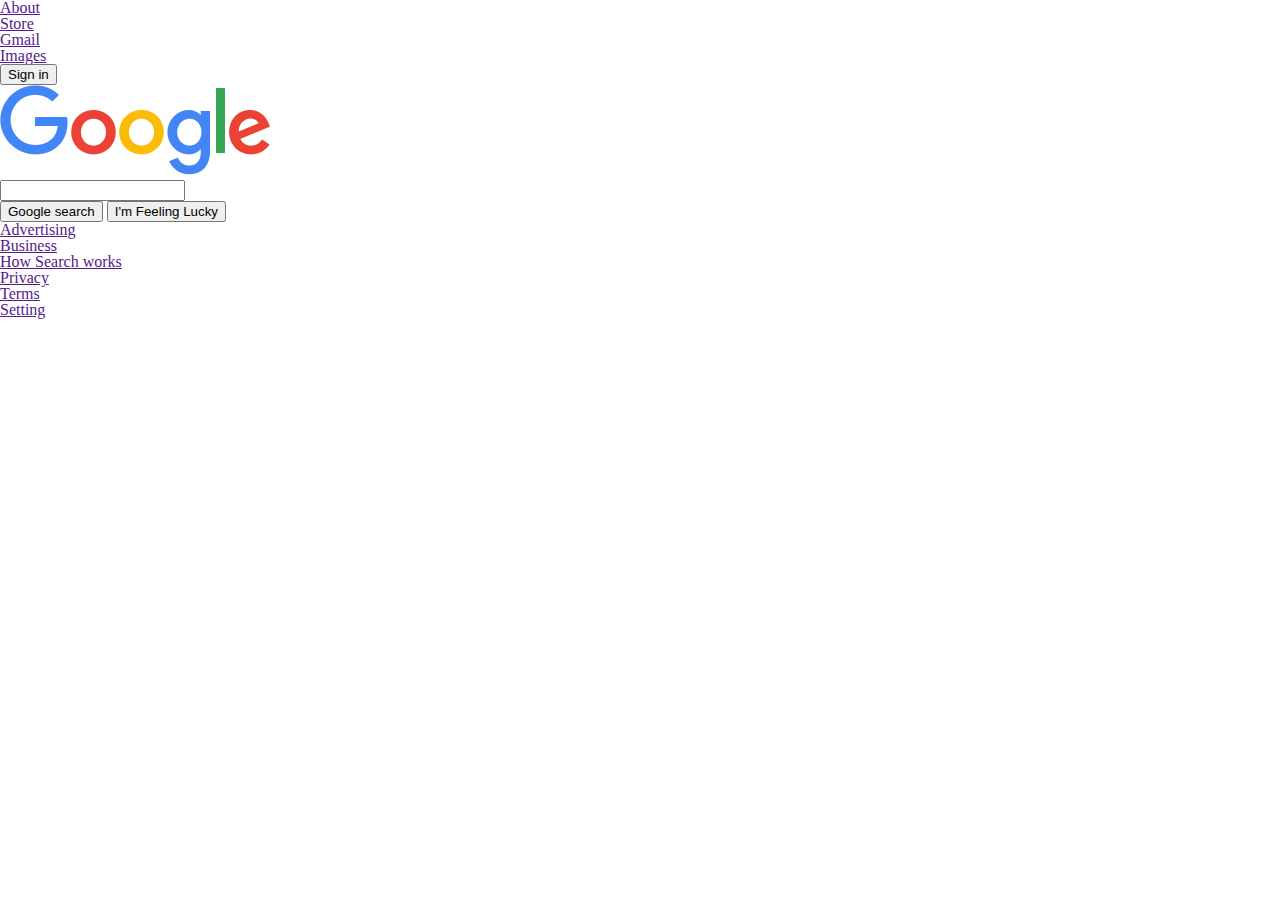
==== index.html @ a3d39f01 "Create HTML markup" ====
<!DOCTYPE html>
<html lang="en">
    <head>
        <meta charset="utf-8">
        <title>Google</title>
        <link href="styles/reset.css" rel="stylesheet">
        <link href="styles/styles.css" rel="stylesheet">
    </head>
    <body>
        <div id="container">
            <div id="navigation">
                <div class="left-panel">
                    <ul>
                        <li><a href="">About</a></li>
                        <li><a href="">Store</a></li>
                    </ul>
                </div>
                <div class="right-panel">
                    <ul>
                        <li><a href="">Gmail</a></li>
                        <li><a href="">Images</a></li>
                    </ul>
                    <button>Sign in</button>
                </div>
            </div>
            <div id="main">
                <img src="images/google-logo.png" alt="">
                <form action="" method="GET" novalidate>
                    <input type="text" name="query">
                    <div class="submit">
                        <button type="submit">Google search</button>
                        <button type="submit">I'm Feeling Lucky</button>
                    </div>
                </form>
            </div>
            <div id="footer">
                <div class="left-panel">
                    <ul>
                        <li><a href="">Advertising</a></li>
                        <li><a href="">Business</a></li>
                        <li><a href="">How Search works</a></li>
                    </ul>
                </div>
                <div class="right-panel">
                    <ul>
                        <li><a href="">Privacy</a></li>
                        <li><a href="">Terms</a></li>
                        <li><a href="">Setting</a></li>
                    </ul>
                </div>
            </div>
        </div>
    </body>
</html>
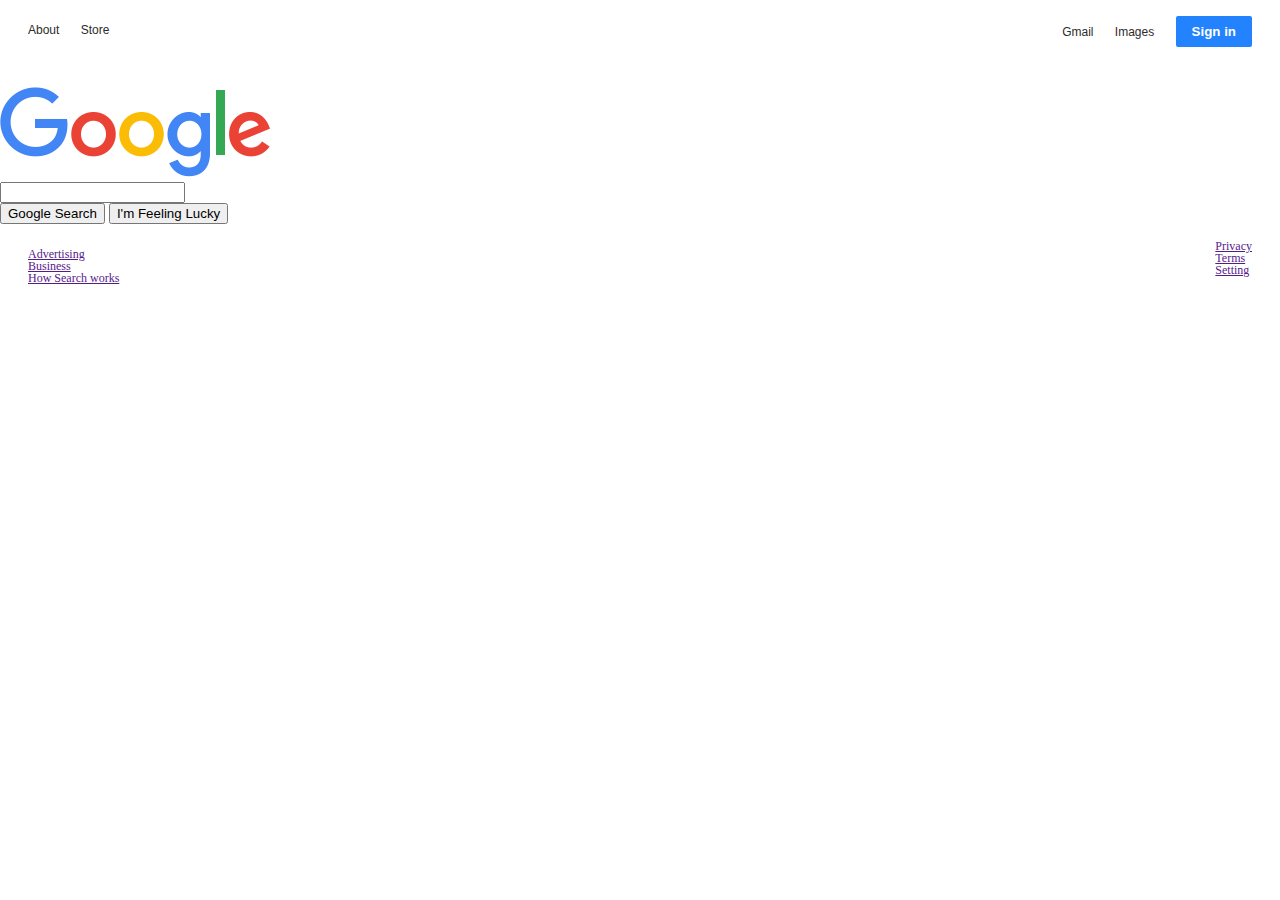
==== commit e267f4a3: "Fix typo in submit button" ====
--- a/index.html
+++ b/index.html
@@ -28,7 +28,7 @@
                 <form action="" method="GET" novalidate>
                     <input type="text" name="query">
                     <div class="submit">
-                        <button type="submit">Google search</button>
+                        <button type="submit">Google Search</button>
                         <button type="submit">I'm Feeling Lucky</button>
                     </div>
                 </form>
--- a/styles/styles.css
+++ b/styles/styles.css
@@ -0,0 +1,66 @@
+#container {
+    width: 100%;
+    margin: 0 auto;
+}
+
+#navigation {
+    margin: 0;
+    padding: 0;
+    overflow: auto;
+    font-family: sans-serif;
+    padding-bottom: 4px;
+}
+
+#navigation li {
+    display: inline;
+}
+
+#navigation li a {
+    color: rgb(44, 44, 44);
+    text-decoration: none;
+    margin-right: 18px;
+}
+
+#navigation li a:hover {
+    text-decoration: underline;
+    cursor: pointer;
+}
+
+.left-panel, .right-panel {
+    display: inline;
+    font-size: 0.75em;
+}
+
+.left-panel {
+    margin-left: 28px;
+    margin-top: 24px;
+    float: left;
+}
+
+.right-panel {
+    margin-right: 28px;
+    margin-top: 16px;
+    float: right;
+}
+
+.right-panel ul, .right-panel table, .right-panel button {
+    display: inline;
+}
+
+.right-panel button {
+    font-weight: bold;
+    background-color: rgb(35, 131, 255);
+    color: #fff;
+    padding: 8px 16px;
+    border-width: 0;
+    border-radius: 2px;
+}
+
+.right-panel button:hover {
+    box-shadow: 0 2px 2px #ddd;
+}
+
+#main {
+    clear: both;
+    margin-top: 36px;
+}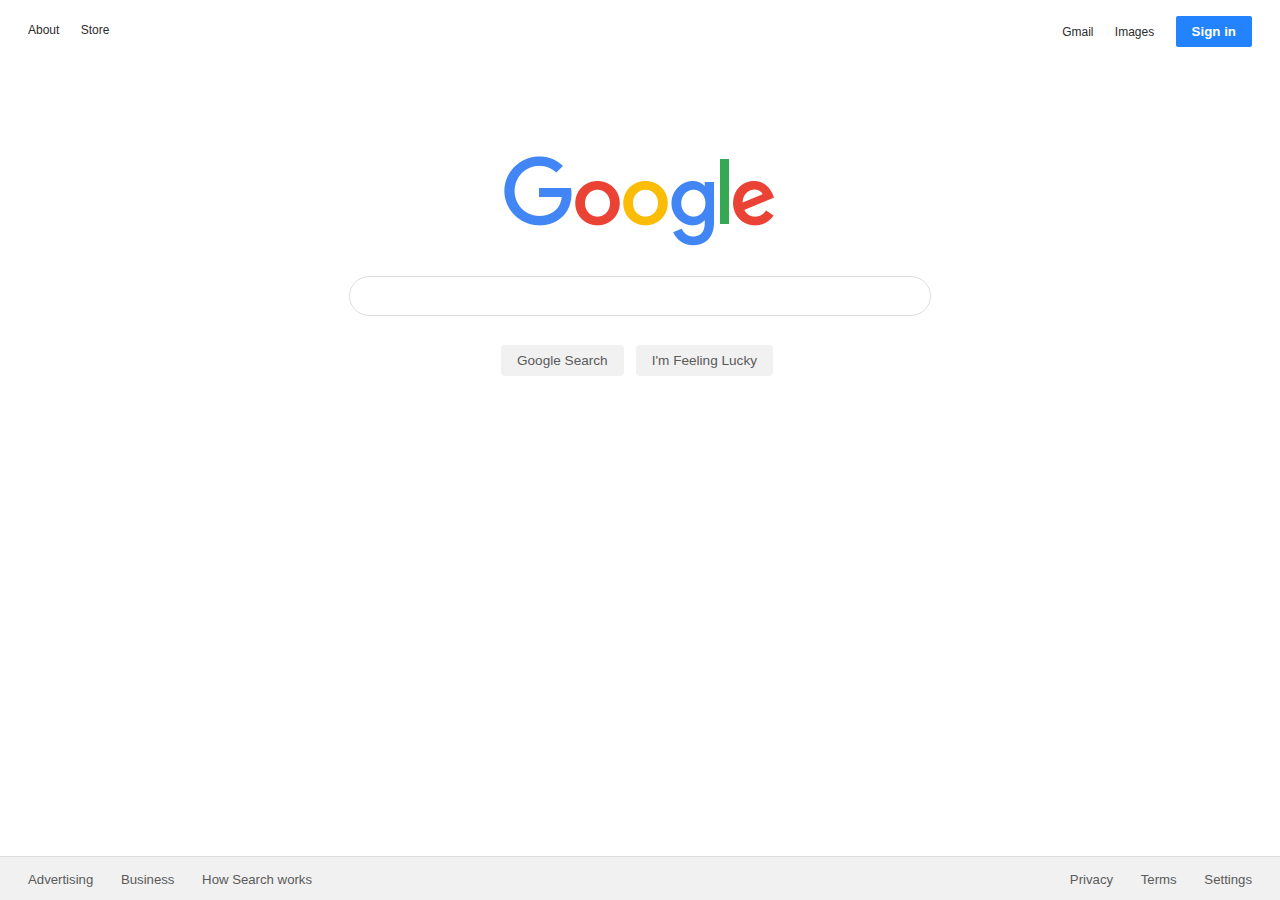
==== commit 5612bb28: "Add style for footer" ====
--- a/index.html
+++ b/index.html
@@ -45,7 +45,7 @@
                     <ul>
                         <li><a href="">Privacy</a></li>
                         <li><a href="">Terms</a></li>
-                        <li><a href="">Setting</a></li>
+                        <li><a href="">Settings</a></li>
                     </ul>
                 </div>
             </div>
--- a/styles/styles.css
+++ b/styles/styles.css
@@ -1,9 +1,18 @@
+a {
+    text-decoration: none;
+}
+
+li a:hover {
+    text-decoration: underline;
+    cursor: pointer;
+}
+
 #container {
     width: 100%;
     margin: 0 auto;
 }
 
-#navigation {
+#navigation, #footer {
     margin: 0;
     padding: 0;
     overflow: auto;
@@ -11,19 +20,13 @@
     padding-bottom: 4px;
 }
 
-#navigation li {
+#navigation li, #footer li {
     display: inline;
 }
 
 #navigation li a {
     color: rgb(44, 44, 44);
-    text-decoration: none;
     margin-right: 18px;
-}
-
-#navigation li a:hover {
-    text-decoration: underline;
-    cursor: pointer;
 }
 
 .left-panel, .right-panel {
@@ -62,5 +65,83 @@
 
 #main {
     clear: both;
-    margin-top: 36px;
+    margin: 105px auto 0 auto;
+    width: 720px;
+}
+
+#main img {
+    display: block;
+    margin: 0 auto;
+}
+
+#main form {
+    text-align: center;
+}
+
+input[type="text"] {
+    width: 500px;
+    padding: 10px 40px;
+    margin: 28px 0;
+    border: 1px solid #ddd;
+    border-radius: 24px;
+    font-size: 1em;
+    background-color: #fff;
+}
+
+input[type="text"]:hover {
+    box-shadow: 1px 1px 8px #ccc;
+}
+
+.submit {
+    width: 400px;
+    margin: 0 auto;
+}
+
+.submit button {
+    border: 1px solid #fff;
+    border-radius: 5px;
+    background-color: #f1f1f1;
+    color: #5a5a5a;
+    padding: 8px 16px;
+    margin-right: 6px;
+    font-size: 0.85em;
+}
+
+.submit button:hover {
+    border-color: #ccc;
+    background-color: #fafafa;
+    background-image: linear-gradient(#fff, #f1f1f1);
+    color: #404040;
+    cursor: pointer;
+    box-shadow: 0 1px 1px #ddd;
+}
+
+.submit button:active {
+    border-color: rgb(131, 173, 253);
+}
+
+#footer {
+    background-color: #f1f1f1;
+    position: absolute;
+    bottom: 0;
+    width: 100%;
+    font-size: 1.1em;
+    border-top: 1px solid #ddd;
+}
+
+#footer li a {
+    color: #5a5a5a;
+}
+
+#footer .left-panel li a {
+    margin-right: 24px;
+}
+
+#footer .right-panel li a {
+    margin-left: 24px;
+}
+
+#footer .left-panel, #footer .right-panel {
+    margin-top: 16px;
+    margin-bottom: 10px;
 }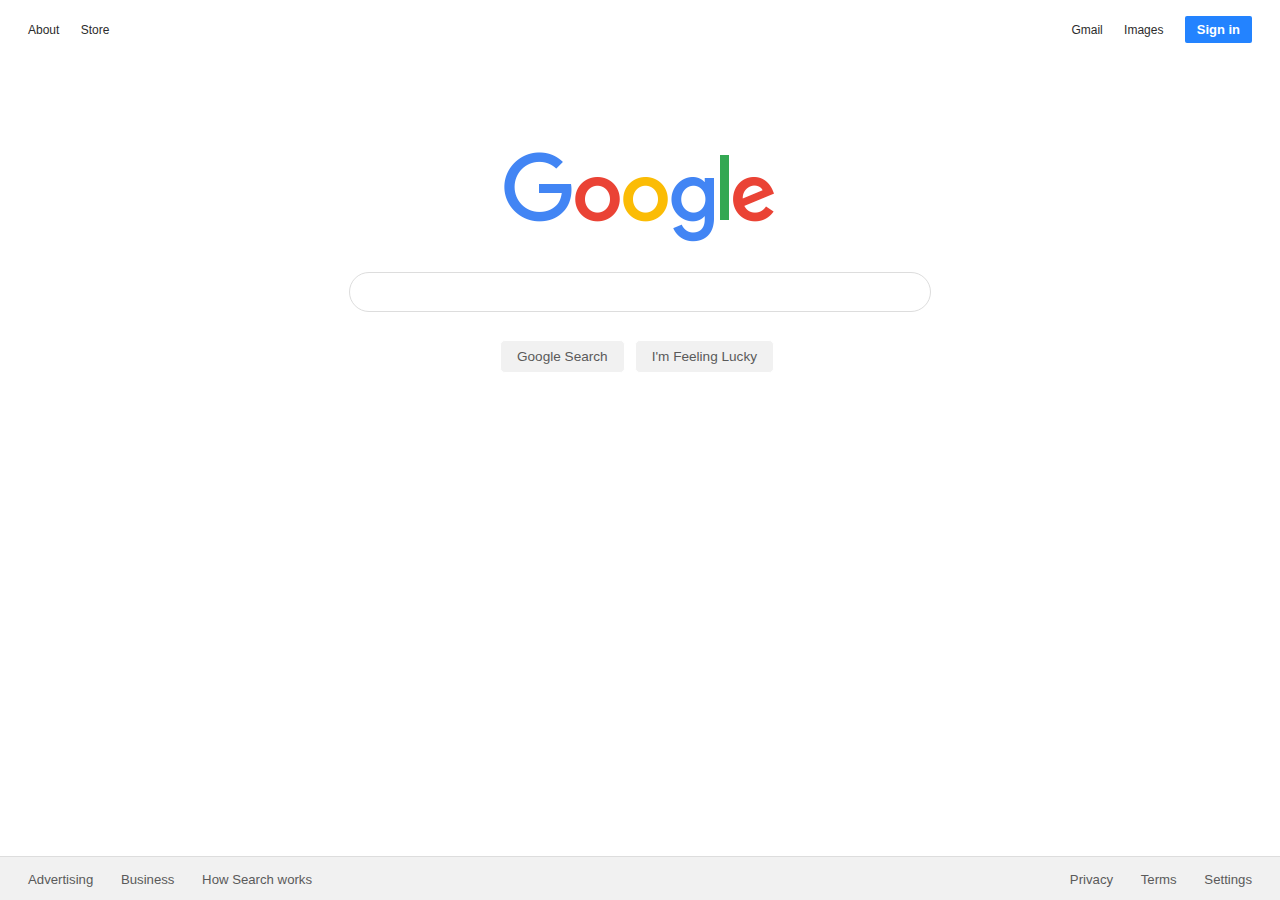
==== commit 3f6f8076: "Remove link to reset.css from index.html" ====
--- a/index.html
+++ b/index.html
@@ -3,7 +3,6 @@
     <head>
         <meta charset="utf-8">
         <title>Google</title>
-        <link href="styles/reset.css" rel="stylesheet">
         <link href="styles/styles.css" rel="stylesheet">
     </head>
     <body>
--- a/styles/styles.css
+++ b/styles/styles.css
@@ -1,3 +1,54 @@
+/* http://meyerweb.com/eric/tools/css/reset/ 
+   v2.0 | 20110126
+   License: none (public domain)
+*/
+
+html, body, div, span, applet, object, iframe,
+h1, h2, h3, h4, h5, h6, p, blockquote, pre,
+a, abbr, acronym, address, big, cite, code,
+del, dfn, em, img, ins, kbd, q, s, samp,
+small, strike, strong, sub, sup, tt, var,
+b, u, i, center,
+dl, dt, dd, ol, ul, li,
+fieldset, form, label, legend,
+table, caption, tbody, tfoot, thead, tr, th, td,
+article, aside, canvas, details, embed, 
+figure, figcaption, footer, header, hgroup, 
+menu, nav, output, ruby, section, summary,
+time, mark, audio, video {
+	margin: 0;
+	padding: 0;
+	border: 0;
+	font-size: 100%;
+	font: inherit;
+	vertical-align: baseline;
+}
+/* HTML5 display-role reset for older browsers */
+article, aside, details, figcaption, figure, 
+footer, header, hgroup, menu, nav, section {
+	display: block;
+}
+body {
+	line-height: 1;
+}
+ol, ul {
+	list-style: none;
+}
+blockquote, q {
+	quotes: none;
+}
+blockquote:before, blockquote:after,
+q:before, q:after {
+	content: '';
+	content: none;
+}
+table {
+	border-collapse: collapse;
+	border-spacing: 0;
+}
+
+
+/* General */
 a {
     text-decoration: none;
 }
@@ -12,6 +63,7 @@
     margin: 0 auto;
 }
 
+/* Header navigation */
 #navigation, #footer {
     margin: 0;
     padding: 0;
@@ -46,23 +98,25 @@
     float: right;
 }
 
-.right-panel ul, .right-panel table, .right-panel button {
+.right-panel ul, .right-panel button {
     display: inline;
 }
 
 .right-panel button {
+    font-size: 1.08em;
     font-weight: bold;
     background-color: rgb(35, 131, 255);
     color: #fff;
-    padding: 8px 16px;
+    padding: 6px 12px;
     border-width: 0;
     border-radius: 2px;
 }
 
 .right-panel button:hover {
-    box-shadow: 0 2px 2px #ddd;
-}
-
+    box-shadow: 0 1px 0 #ccc;
+}
+
+/* Center content */
 #main {
     clear: both;
     margin: 105px auto 0 auto;
@@ -78,6 +132,7 @@
     text-align: center;
 }
 
+/* Search box */
 input[type="text"] {
     width: 500px;
     padding: 10px 40px;
@@ -92,6 +147,7 @@
     box-shadow: 1px 1px 8px #ccc;
 }
 
+/* Submit button */
 .submit {
     width: 400px;
     margin: 0 auto;
@@ -120,6 +176,7 @@
     border-color: rgb(131, 173, 253);
 }
 
+/* Footer */
 #footer {
     background-color: #f1f1f1;
     position: absolute;
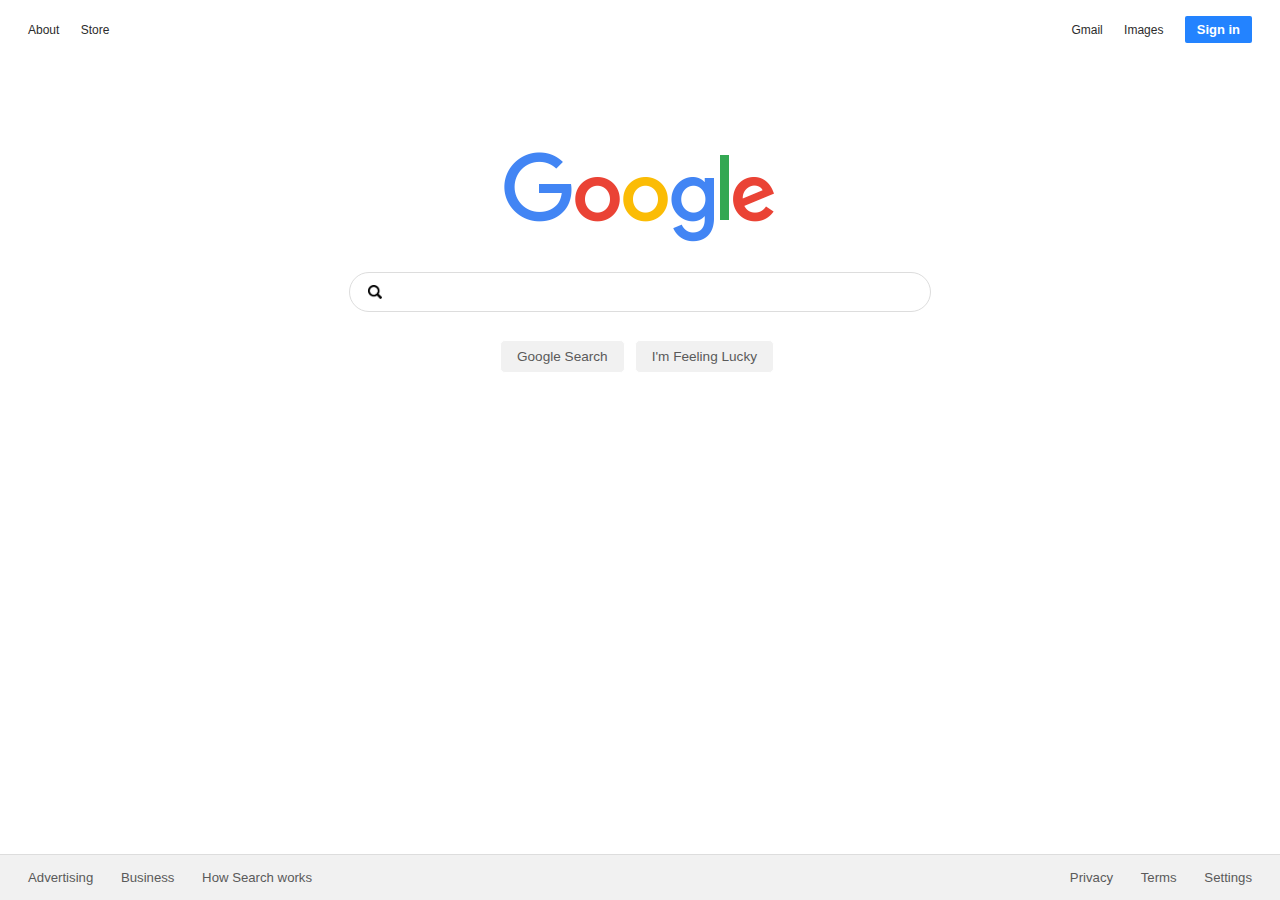
==== commit d3b2aa20: "Rename CSS for index.html" ====
--- a/index.html
+++ b/index.html
@@ -3,7 +3,7 @@
     <head>
         <meta charset="utf-8">
         <title>Google</title>
-        <link href="styles/styles.css" rel="stylesheet">
+        <link href="styles/main.css" rel="stylesheet">
     </head>
     <body>
         <div id="container">
--- a/styles/main.css
+++ b/styles/main.css
@@ -0,0 +1,213 @@
+/* http://meyerweb.com/eric/tools/css/reset/ 
+   v2.0 | 20110126
+   License: none (public domain)
+*/
+
+html, body, div, span, applet, object, iframe,
+h1, h2, h3, h4, h5, h6, p, blockquote, pre,
+a, abbr, acronym, address, big, cite, code,
+del, dfn, em, img, ins, kbd, q, s, samp,
+small, strike, strong, sub, sup, tt, var,
+b, u, i, center,
+dl, dt, dd, ol, ul, li,
+fieldset, form, label, legend,
+table, caption, tbody, tfoot, thead, tr, th, td,
+article, aside, canvas, details, embed, 
+figure, figcaption, footer, header, hgroup, 
+menu, nav, output, ruby, section, summary,
+time, mark, audio, video {
+	margin: 0;
+	padding: 0;
+	border: 0;
+	font-size: 100%;
+	font: inherit;
+	vertical-align: baseline;
+}
+/* HTML5 display-role reset for older browsers */
+article, aside, details, figcaption, figure, 
+footer, header, hgroup, menu, nav, section {
+	display: block;
+}
+body {
+	line-height: 1;
+}
+ol, ul {
+	list-style: none;
+}
+blockquote, q {
+	quotes: none;
+}
+blockquote:before, blockquote:after,
+q:before, q:after {
+	content: '';
+	content: none;
+}
+table {
+	border-collapse: collapse;
+	border-spacing: 0;
+}
+
+
+/* General */
+a {
+    text-decoration: none;
+}
+
+li a:hover {
+    text-decoration: underline;
+    cursor: pointer;
+}
+
+#container {
+    width: 100%;
+    margin: 0 auto;
+}
+
+/* Header navigation */
+#navigation, #footer {
+    margin: 0 auto;
+    min-width: 1200px;
+    padding: 0;
+    overflow: auto;
+    font-family: sans-serif;
+    padding-bottom: 4px;
+}
+
+#navigation li, #footer li {
+    display: inline;
+}
+
+#navigation li a {
+    color: rgb(44, 44, 44);
+    margin-right: 18px;
+}
+
+.left-panel, .right-panel {
+    display: inline;
+    font-size: 0.75em;
+}
+
+#navigation .left-panel {
+    margin-top: 24px;
+}
+
+#navigation .right-panel {
+    margin-top: 16px;
+}
+
+.left-panel {
+    margin-left: 28px;
+    float: left;
+}
+
+.right-panel {
+    margin-right: 28px;
+    float: right;
+}
+
+.right-panel ul, .right-panel button {
+    display: inline;
+}
+
+.right-panel button {
+    font-size: 1.08em;
+    font-weight: bold;
+    background-color: rgb(35, 131, 255);
+    color: #fff;
+    padding: 6px 12px;
+    border-width: 0;
+    border-radius: 2px;
+}
+
+.right-panel button:hover {
+    box-shadow: 0 1px 0 #ccc;
+}
+
+/* Center content */
+#main {
+    clear: both;
+    margin: 105px auto 0 auto;
+    width: 720px;
+}
+
+#main img {
+    display: block;
+    margin: 0 auto;
+}
+
+#main form {
+    text-align: center;
+}
+
+/* Search box */
+input[type="text"] {
+    width: 492px;
+    padding: 10px 40px 10px 48px;
+    margin: 28px 0;
+    border: 1px solid #ddd;
+    border-radius: 24px;
+    font-size: 1em;
+    background-color: #fff;
+    background-image: url("../images/magnifying-glass.png");
+    background-position: 18px center;
+    background-size: 14px;
+    background-repeat: no-repeat;
+}
+
+input[type="text"]:hover {
+    box-shadow: 1px 1px 8px #ccc;
+}
+
+/* Submit button */
+.submit {
+    width: 400px;
+    margin: 0 auto;
+}
+
+.submit button {
+    border: 1px solid #fff;
+    border-radius: 5px;
+    background-color: #f1f1f1;
+    color: #5a5a5a;
+    padding: 8px 16px;
+    margin-right: 6px;
+    font-size: 0.85em;
+}
+
+.submit button:hover {
+    border-color: #ccc;
+    background-color: #fafafa;
+    background-image: linear-gradient(#fff, #f1f1f1);
+    color: #404040;
+    cursor: pointer;
+    box-shadow: 0 1px 1px #ddd;
+}
+
+.submit button:active {
+    border-color: rgb(131, 173, 253);
+}
+
+/* Footer */
+#footer {
+    background-color: #f1f1f1;
+    position: absolute;
+    bottom: 0;
+    width: 100%;
+    font-size: 1.1em;
+    border-top: 1px solid #ddd;
+    padding-top: 16px;
+    padding-bottom: 16px;
+}
+
+
+#footer li a {
+    color: #5a5a5a;
+}
+
+#footer .left-panel li a {
+    margin-right: 24px;
+}
+
+#footer .right-panel li a {
+    margin-left: 24px;
+}